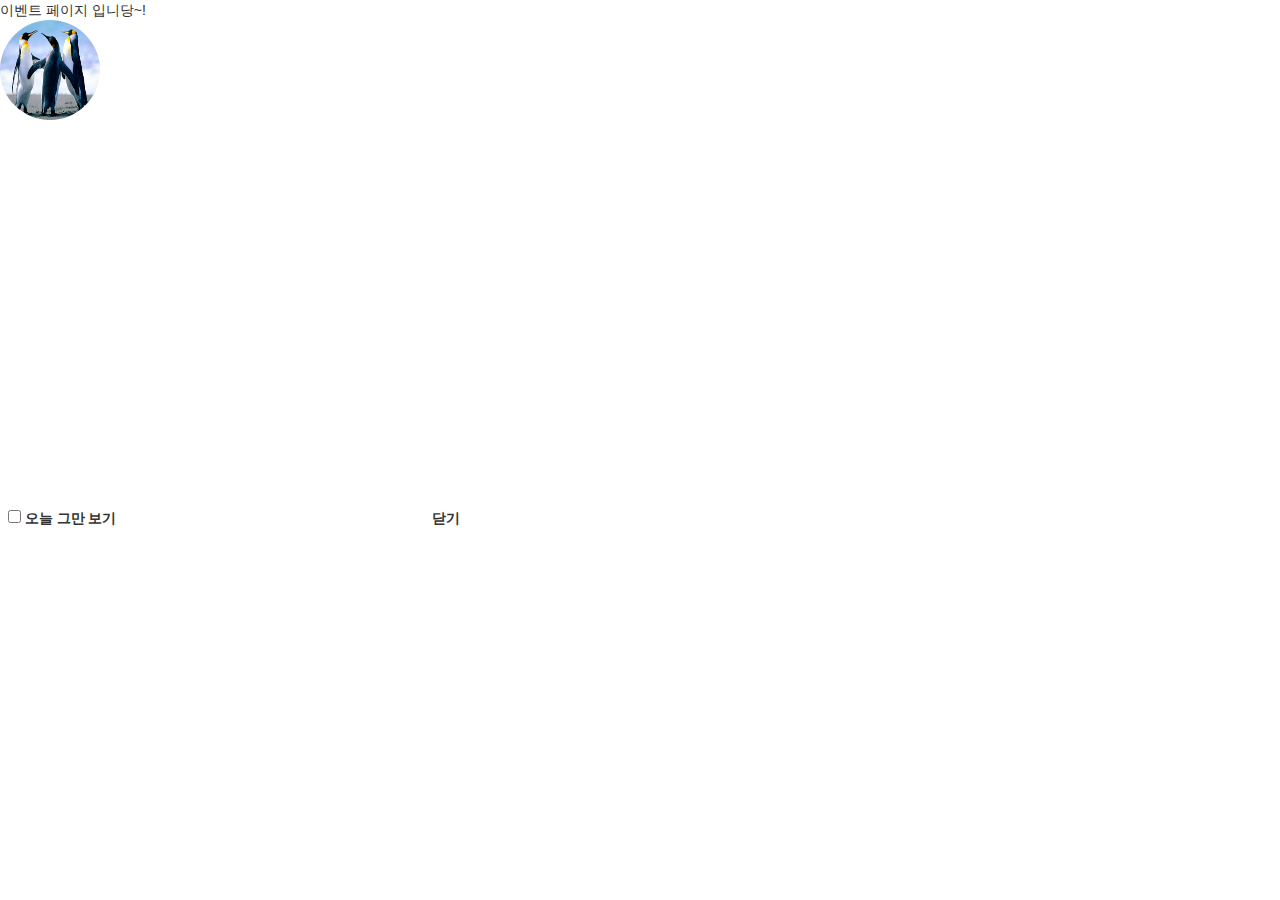
==== triper/WebContent/_main_login/eventPopup.html @ d755f8a6 "123" ====
<!DOCTYPE html>
<html>
<head>
<meta charset="UTF-8">
<title>  </title>
<style type="text/css">
aaa{
background-image:url(../image/event_sale1.JPG);
}
</style>
<script type="text/javascript">
//self.resizeTo(484, 535);
</script>
<link rel="stylesheet" href="../css/bootstrap.css">
<link rel="stylesheet" href="../css/custom.css">
<script type="https://code.jquery.com/jquery-3.1.1.min.js"></script>
<script type="./js/bootstrap.js"></script>
<script type="text/javascript">
function setCookie(name, value, expiredays) {
	var today = new Date();
    today.setDate(today.getDate() + expiredays);
    document.cookie = name + '=' + escape(value) + '; path=/; expires=' + today.toGMTString() + ';'
}

function closePop() {        
	setCookie('todayPop', 'popBox', 1);
	self.close();
}
</script>
</head>
<body id="aaa" >
이벤트 페이지 입니당~!<br/>
<img class="media-object img-circle" src="../image/Penguins.jpg" height="100" width="100" alt="">
&nbsp;&nbsp;<input type="checkbox" value="popBox" name="todayPop" onClick="closePop()" style="margin-top:390px"/>
<label style="float:left margin-top:390px">오늘 그만 보기
&nbsp;&nbsp;&nbsp;&nbsp;&nbsp;&nbsp;&nbsp;&nbsp;&nbsp;&nbsp;&nbsp;&nbsp;&nbsp;
&nbsp;&nbsp;&nbsp;&nbsp;&nbsp;&nbsp;&nbsp;&nbsp;&nbsp;&nbsp;&nbsp;&nbsp;&nbsp;
&nbsp;&nbsp;&nbsp;&nbsp;&nbsp;&nbsp;&nbsp;&nbsp;&nbsp;&nbsp;&nbsp;&nbsp;&nbsp;
&nbsp;&nbsp;&nbsp;&nbsp;&nbsp;&nbsp;&nbsp;&nbsp;&nbsp;&nbsp;&nbsp;&nbsp;&nbsp;
&nbsp;&nbsp;&nbsp;&nbsp;&nbsp;&nbsp;&nbsp;&nbsp;&nbsp;&nbsp;&nbsp;&nbsp;&nbsp;
&nbsp;&nbsp;&nbsp;&nbsp;&nbsp;&nbsp;&nbsp;&nbsp;&nbsp;
<label onclick="self.close()">닫기</a></label></label>
<!-- <label style="float:right" style="margin-top:390px" onclick="self.close()">닫기</label>  -->
</body>
</html>
---- triper/WebContent/css/custom.css ----
@CHARSET "EUC-KR";


.portlet {
    margin-bottom: 15px;
}

.btn-white {
    border-color: #cccccc;
    color: #333333;
    background-color: #ffffff;
}

.portlet {
    border: 1px solid;
}

.portlet .portlet-heading {
    padding: 0 15px;
}

.portlet .portlet-heading h4 {
    padding: 1px 0;
    font-size: 16px;
}

.portlet .portlet-heading a {
    color: #fff;
}

.portlet .portlet-heading a:hover,
.portlet .portlet-heading a:active,
.portlet .portlet-heading a:focus {
    outline: none;
}

.portlet .portlet-widgets .dropdown-menu a {
    color: #333;
}

.portlet .portlet-widgets ul.dropdown-menu {
    min-width: 0;
}

.portlet .portlet-heading .portlet-title {
    float: left;
}

.portlet .portlet-heading .portlet-title h4 {
    margin: 10px 0;
}

.portlet .portlet-heading .portlet-widgets {
    float: right;
    margin: 8px 0;
}

.portlet .portlet-heading .portlet-widgets .tabbed-portlets {
    display: inline;
}

.portlet .portlet-heading .portlet-widgets .divider {
    margin: 0 5px;
}

.portlet .portlet-body {
    padding: 15px;
    background: #fff;
}

.portlet .portlet-footer {
    padding: 10px 15px;
    background: #e0e7e8;
}

.portlet .portlet-footer ul {
    margin: 0;
}

.portlet-green,
.portlet-green>.portlet-heading {
    border-color: #16a085;
}

.portlet-green>.portlet-heading {
    color: #fff;
    background-color: #16a085;
}

.portlet-orange,
.portlet-orange>.portlet-heading {
    border-color: #f39c12;
}

.portlet-orange>.portlet-heading {
    color: #fff;
    background-color: #f39c12;
}

.portlet-blue,
.portlet-blue>.portlet-heading {
    border-color: #2980b9;
}

.portlet-blue>.portlet-heading {
    color: #fff;
    background-color: #2980b9;
}

.portlet-red,
.portlet-red>.portlet-heading {
    border-color: #e74c3c;
}

.portlet-red>.portlet-heading {
    color: #fff;
    background-color: #e74c3c;
}

.portlet-purple,
.portlet-purple>.portlet-heading {
    border-color: #8e44ad;
}

.portlet-purple>.portlet-heading {
    color: #fff;
    background-color: #8e44ad;
}

.portlet-default,
.portlet-dark-blue,
.portlet-default>.portlet-heading,
.portlet-dark-blue>.portlet-heading {
    border-color: #34495e;
}

.portlet-default>.portlet-heading,
.portlet-dark-blue>.portlet-heading {
    color: #fff;
    background-color: #34495e;
}

.portlet-basic,
.portlet-basic>.portlet-heading {
    border-color: #333;
}

.portlet-basic>.portlet-heading {
    border-bottom: 1px solid #333;
    color: #333;
    background-color: #fff;
}

@media(min-width:768px) {
    .portlet {
        margin-bottom: 30px;
    }
}

.text-green {
    color: #16a085;
}

.text-orange {
    color: #f39c12;
}

.text-red {
    color: #e74c3c;
}
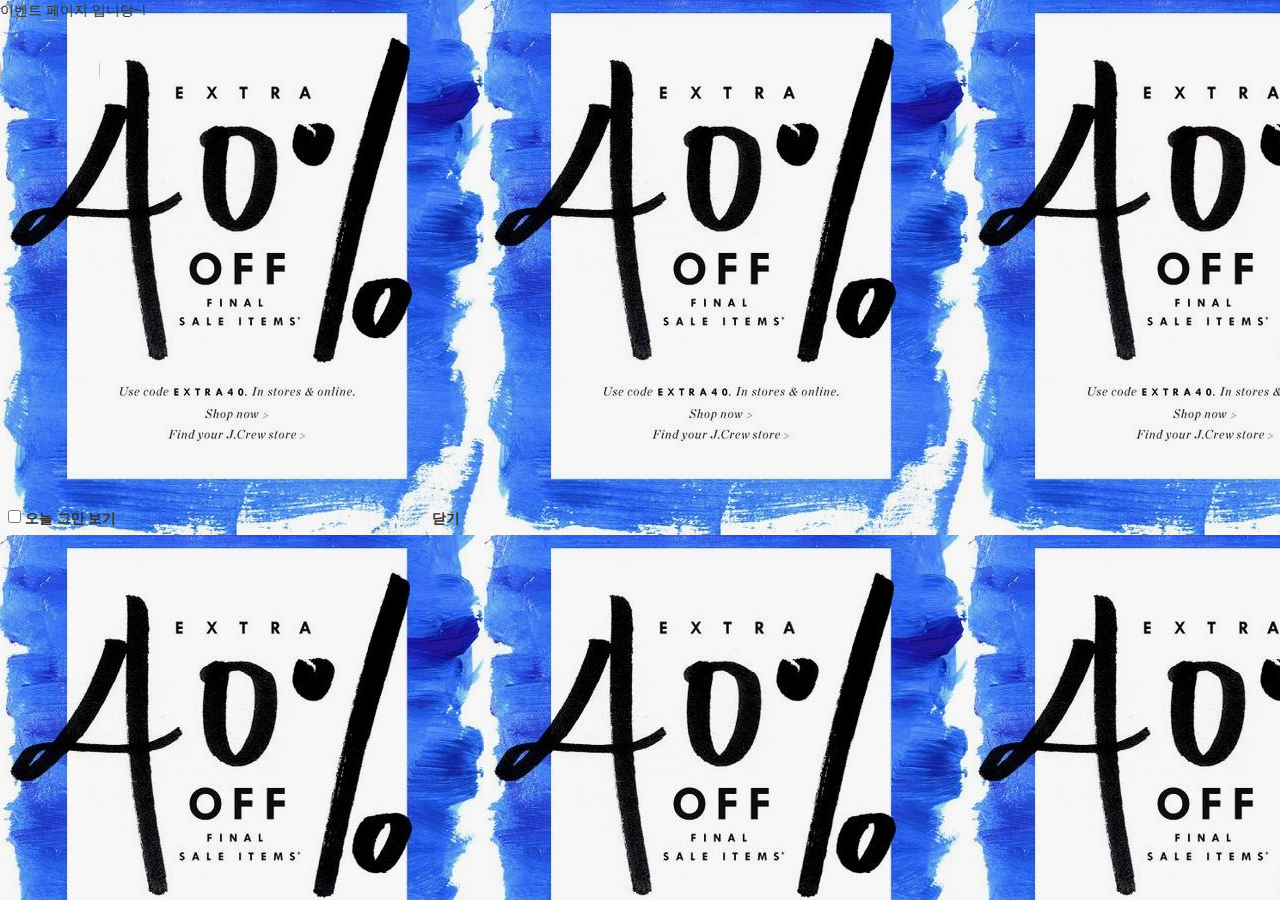
==== commit 5947718b: "5" ====
--- a/triper/WebContent/_main_login/eventPopup.html
+++ b/triper/WebContent/_main_login/eventPopup.html
@@ -4,7 +4,7 @@
 <meta charset="UTF-8">
 <title>  </title>
 <style type="text/css">
-aaa{
+#aaa{
 background-image:url(../image/event_sale1.JPG);
 }
 </style>
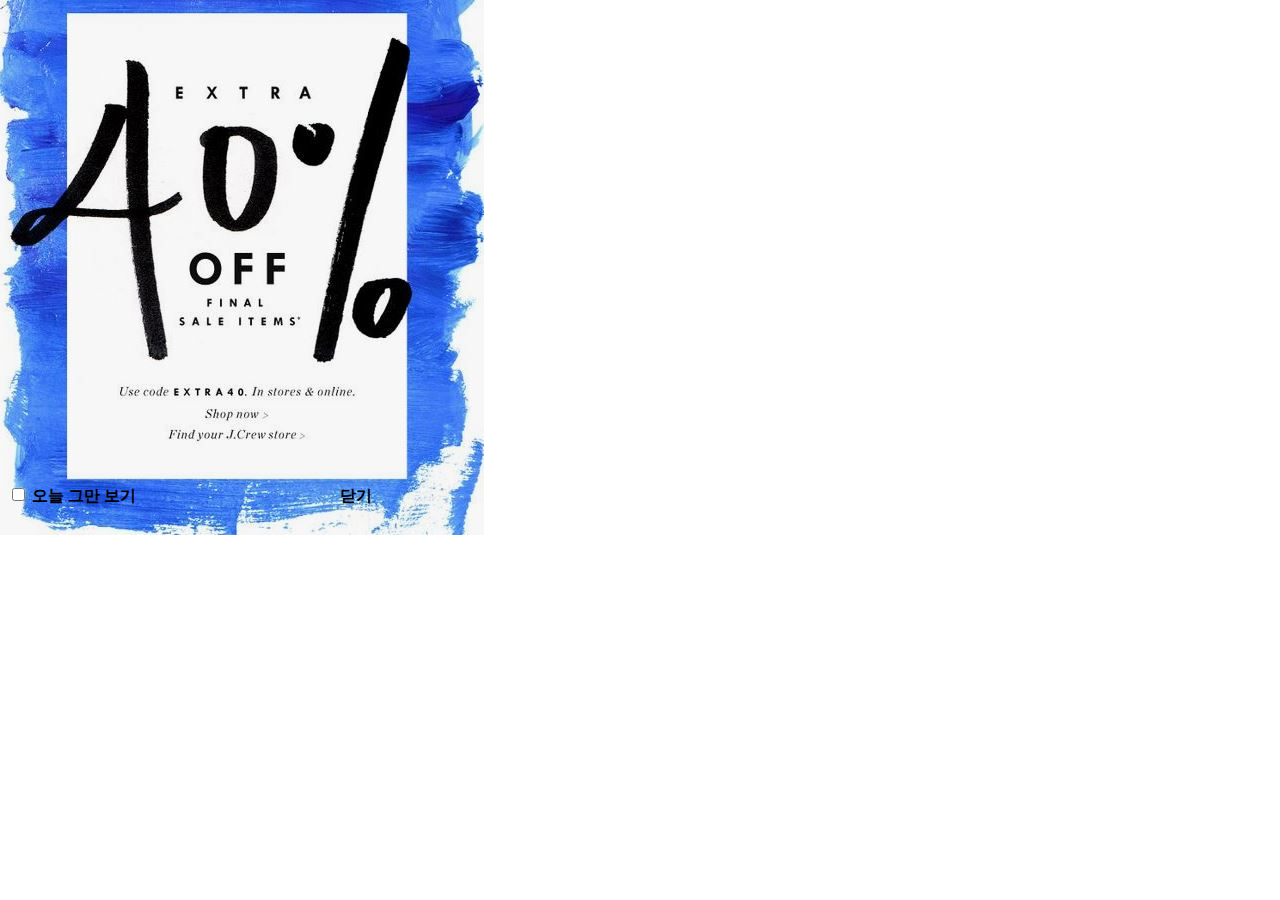
==== commit 15ac11a3: "썽" ====
--- a/triper/WebContent/_main_login/eventPopup.html
+++ b/triper/WebContent/_main_login/eventPopup.html
@@ -6,15 +6,12 @@
 <style type="text/css">
 #aaa{
 background-image:url(../image/event_sale1.JPG);
+background-repeat: no-repeat;
+width:460px;
+height:500px;
 }
 </style>
-<script type="text/javascript">
-//self.resizeTo(484, 535);
-</script>
-<link rel="stylesheet" href="../css/bootstrap.css">
-<link rel="stylesheet" href="../css/custom.css">
-<script type="https://code.jquery.com/jquery-3.1.1.min.js"></script>
-<script type="./js/bootstrap.js"></script>
+
 <script type="text/javascript">
 function setCookie(name, value, expiredays) {
 	var today = new Date();
@@ -26,20 +23,21 @@
 	setCookie('todayPop', 'popBox', 1);
 	self.close();
 }
+
+function eventView() {        
+	location.href="../_event_board/view.eb?ebNum=1";
+}
+
 </script>
 </head>
-<body id="aaa" >
-이벤트 페이지 입니당~!<br/>
-<img class="media-object img-circle" src="../image/Penguins.jpg" height="100" width="100" alt="">
-&nbsp;&nbsp;<input type="checkbox" value="popBox" name="todayPop" onClick="closePop()" style="margin-top:390px"/>
-<label style="float:left margin-top:390px">오늘 그만 보기
-&nbsp;&nbsp;&nbsp;&nbsp;&nbsp;&nbsp;&nbsp;&nbsp;&nbsp;&nbsp;&nbsp;&nbsp;&nbsp;
-&nbsp;&nbsp;&nbsp;&nbsp;&nbsp;&nbsp;&nbsp;&nbsp;&nbsp;&nbsp;&nbsp;&nbsp;&nbsp;
-&nbsp;&nbsp;&nbsp;&nbsp;&nbsp;&nbsp;&nbsp;&nbsp;&nbsp;&nbsp;&nbsp;&nbsp;&nbsp;
-&nbsp;&nbsp;&nbsp;&nbsp;&nbsp;&nbsp;&nbsp;&nbsp;&nbsp;&nbsp;&nbsp;&nbsp;&nbsp;
-&nbsp;&nbsp;&nbsp;&nbsp;&nbsp;&nbsp;&nbsp;&nbsp;&nbsp;&nbsp;&nbsp;&nbsp;&nbsp;
-&nbsp;&nbsp;&nbsp;&nbsp;&nbsp;&nbsp;&nbsp;&nbsp;&nbsp;
-<label onclick="self.close()">닫기</a></label></label>
+<body id="aaa" onclick="eventView()" >
+<br/><br/><br/><br/><br/>
+<input type="checkbox" value="popBox" name="todayPop" onClick="closePop()" style="margin-top:390px"/>
+<label style="float:left margin-top:390px"><b>오늘 그만 보기</b>
+&nbsp;&nbsp;&nbsp;&nbsp;&nbsp;&nbsp;&nbsp;&nbsp;&nbsp;&nbsp;&nbsp;&nbsp;&nbsp;&nbsp;&nbsp;&nbsp;&nbsp;&nbsp;&nbsp;&nbsp;
+&nbsp;&nbsp;&nbsp;&nbsp;&nbsp;&nbsp;&nbsp;&nbsp;&nbsp;&nbsp;&nbsp;&nbsp;&nbsp;&nbsp;&nbsp;&nbsp;&nbsp;&nbsp;&nbsp;&nbsp;
+&nbsp;&nbsp;&nbsp;&nbsp;&nbsp;&nbsp;&nbsp;
+<label onclick="self.close()"><b>닫기</b></label></label>
 <!-- <label style="float:right" style="margin-top:390px" onclick="self.close()">닫기</label>  -->
 </body>
 </html>